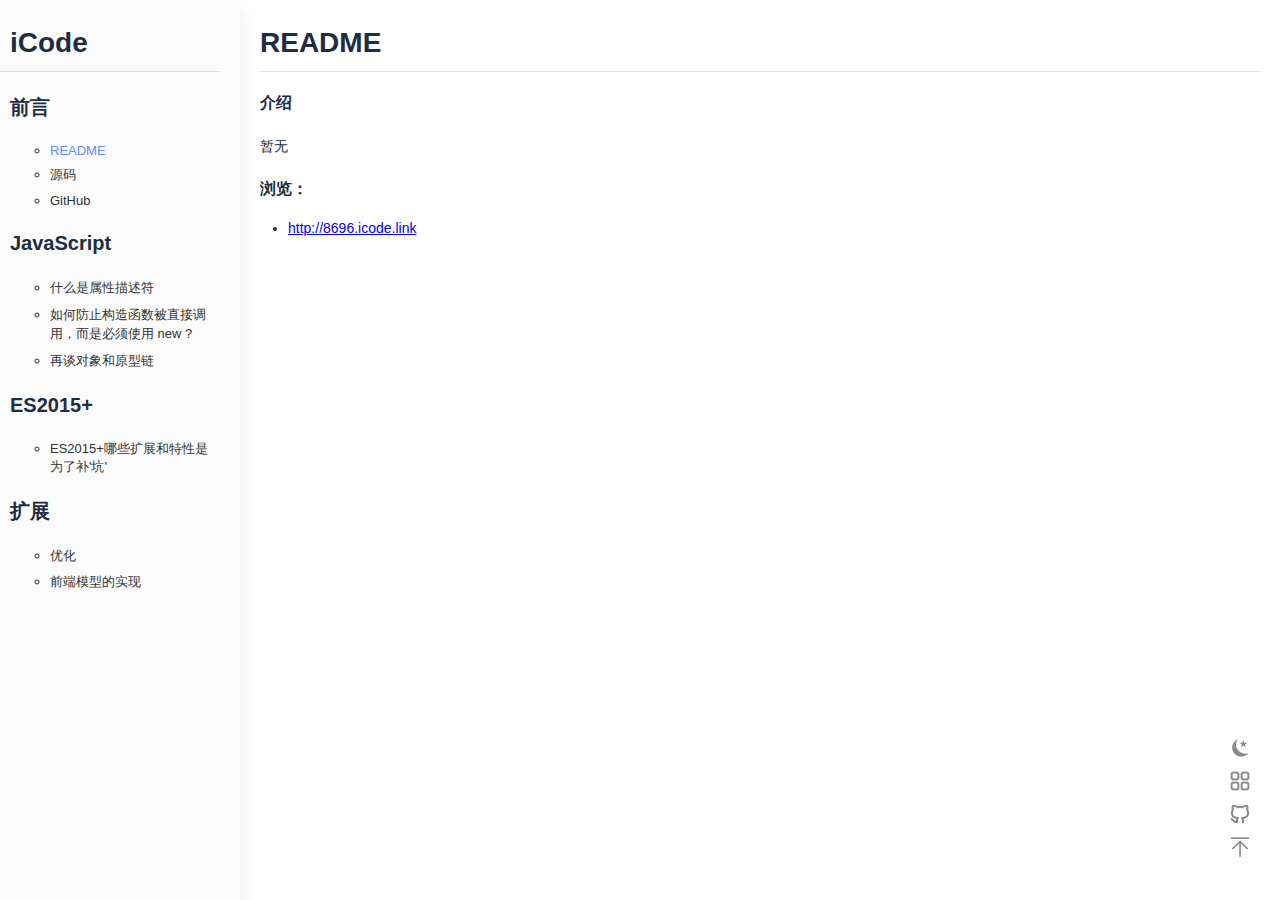
==== index.html @ f2ccc07b "init" ====
<!DOCTYPE html>
<html lang="en" class="">
<head>
  <meta charset="UTF-8">
  <meta name="viewport"
        content="width=device-width, user-scalable=no, initial-scale=1.0, maximum-scale=1.0, minimum-scale=1.0">
  <title></title>
  <link rel="stylesheet" href="/assets/css/app.css"/>
</head>
<body></body>
<script src="/assets/js/lib.js"></script>
<script src="/assets/js/app.js"></script>
</html>
---- assets/css/app.css ----
@charset "UTF-8";
.hljs {
  display: block;
  overflow-x: auto;
  padding: 0.5em;
  background: rgba(245, 247, 250, 0.73);
  border-radius: 3px; }

/* Base color: saturation 0; */
.hljs,
.hljs-subst {
  color: #444; }

.hljs-comment {
  color: #adadad;
  font-style: italic; }

.hljs-keyword,
.hljs-attribute,
.hljs-selector-tag,
.hljs-meta-keyword,
.hljs-doctag,
.hljs-name {
  font-weight: bold; }

/* User color: hue: 0 */
.hljs-type,
.hljs-string,
.hljs-number,
.hljs-selector-id,
.hljs-selector-class,
.hljs-quote,
.hljs-template-tag,
.hljs-deletion {
  color: #d14; }

.hljs-title,
.hljs-section {
  color: #667ec5;
  font-weight: bold; }

.hljs-regexp,
.hljs-symbol,
.hljs-variable,
.hljs-template-variable,
.hljs-link,
.hljs-selector-attr,
.hljs-selector-pseudo {
  color: #BC6060; }

/* Language color: hue: 90; */
.hljs-literal {
  color: #51a728; }

.hljs-built_in,
.hljs-bullet,
.hljs-code,
.hljs-addition {
  color: #0086b3; }

/* Meta color: hue: 200 */
.hljs-meta {
  color: #1f7199; }

.hljs-meta-string {
  color: #4d99bf; }

/* Misc effects */
.hljs-emphasis {
  font-style: italic; }

.hljs-strong {
  font-weight: bold; }

/*--------------------------------*/
html p,
html span,
html h1,
html h2,
html h3,
html h4,
html h5,
html h6 {
  transition: all .6s; }

body {
  padding: 0;
  margin: 0;
  font-size: 14px;
  font-family: PingFang SC, Helvetica Neue, Hiragino Sans GB, Segoe UI, Microsoft YaHei, 微软雅黑, sans-serif;
  color: #202d40;
  overflow-x: hidden;
  height: 100vh;
  display: flex; }
  body *::selection {
    background: #b3d7fe; }

.sidebar {
  transition: all .3s;
  box-shadow: 5px 11px 17px 0 rgba(0, 0, 0, 0.05);
  background-color: rgba(251, 251, 251, 0.9);
  width: 240px;
  box-sizing: border-box;
  z-index: 1;
  position: relative; }
  .sidebar .section {
    height: 100vh;
    overflow: auto;
    padding-right: 20px;
    width: 100%;
    box-sizing: border-box; }
    .sidebar .section > h2, .sidebar .section > h1 {
      padding-left: 10px; }
    .sidebar .section > ul {
      padding-left: 10px; }
  .sidebar li {
    margin-top: 8px;
    margin-bottom: 8px; }
  .sidebar a {
    font-size: 13px;
    text-decoration: none; }
  .sidebar a:visited,
  .sidebar a:link,
  .sidebar a:active {
    color: #333333; }
  .sidebar a:hover {
    color: #678dff; }
  .sidebar p {
    margin-top: 0;
    margin-bottom: 0;
    line-height: 1.3; }
  .sidebar .sidebar-active {
    color: #678dff !important; }

body .sidebar-hide {
  width: 0;
  overflow: hidden;
  transition: all .3s;
  box-shadow: none; }
  body .sidebar-hide * {
    display: none; }

.content {
  max-width: 100vw;
  width: calc(100vw - 240px);
  overflow-x: hidden;
  box-sizing: border-box; }
  .content .section {
    height: auto;
    overflow: auto;
    padding-right: 20px;
    padding-bottom: 0;
    padding-left: 20px;
    width: 100%;
    box-sizing: border-box;
    max-width: 100vw;
    overflow-x: hidden; }
    .content .section ul {
      padding-left: 28px; }
      .content .section ul > li {
        margin-top: 2px;
        margin-bottom: 2px; }

p code,
ul code,
h1 code,
h2 code,
h3 code,
h4 code,
h5 code,
h6 code {
  color: #a50000;
  background-color: rgba(245, 247, 250, 0.73);
  padding-left: 4px;
  padding-right: 4px; }

blockquote {
  border-left: 4px solid #b6b6b6;
  padding: 6px 10px;
  margin: 15px 0;
  background: rgba(245, 247, 250, 0.73);
  overflow: auto;
  box-sizing: border-box; }
  blockquote p {
    margin: 0;
    color: #5a5a5a;
    white-space: nowrap;
    padding-right: 12px;
    width: max-content; }

pre * {
  font-family: Consolas, Liberation Mono, Menlo, Courier, monospace; }
pre .line {
  padding-right: 12px;
  box-sizing: border-box; }
pre .line-number {
  color: #c0c0c0;
  position: relative;
  display: inline-block;
  height: 24px;
  /* background: #989898; */
  padding-left: 3px;
  padding-right: 10px;
  user-select: none; }
pre .line-number::after {
  position: absolute;
  background-color: #eaeaea;
  content: ' ';
  width: 1px;
  right: 0;
  top: 0;
  user-select: none; }

pre, p {
  line-height: 24px; }

h1 {
  font-size: 28px;
  border-bottom: 1px solid #ddd; }

h2 {
  font-size: 24px;
  border-bottom: 1px solid #ddd; }

h3 {
  font-size: 20px; }

h4 {
  font-size: 16px; }

h5,
h6 {
  font-size: 14px; }

h1, h2, h3, h4, h5, h6 {
  margin: 15px 0;
  padding: 0;
  cursor: text;
  position: relative;
  font-weight: 700;
  line-height: 2; }

.fixed {
  position: fixed;
  bottom: 30px;
  right: 30px; }
  .fixed .icon {
    margin-top: 10px;
    margin-bottom: 10px; }
    .fixed .icon img {
      width: 20px;
      cursor: pointer; }
    .fixed .icon img:hover {
      opacity: .7; }

.loading {
  height: 100%;
  display: flex;
  justify-content: center;
  align-items: center; }

.top-line {
  position: fixed;
  left: 0;
  top: 0;
  height: 1px;
  width: 0;
  background-color: #9c9c9c;
  z-index: 9; }

.black-theme body {
  color: #bababa; }
  .black-theme body a:visited,
  .black-theme body a:link,
  .black-theme body a:active {
    color: #bababa; }
  .black-theme body *::selection {
    background: #969696; }
  .black-theme body h1, .black-theme body h2, .black-theme body h3, .black-theme body h4, .black-theme body h5, .black-theme body h6 {
    color: #dadada; }
.black-theme .top-line {
  background-color: #dadada;
  height: 2px; }
.black-theme .sidebar {
  box-shadow: 5px 11px 17px 0 rgba(154, 154, 154, 0.05); }
.black-theme .sidebar, .black-theme .content {
  background-color: #2b2b2b; }
.black-theme .hljs {
  background-color: rgba(33, 33, 33, 0.73); }
.black-theme blockquote {
  background-color: rgba(33, 33, 33, 0.73);
  border-left: 4px solid #4a4a4a; }
  .black-theme blockquote p {
    color: #bababa; }
.black-theme .hljs, .black-theme .hljs-subst {
  color: #bdbdbd; }
.black-theme p code, .black-theme ul code, .black-theme h1 code, .black-theme h2 code, .black-theme h3 code, .black-theme h4 code, .black-theme h5 code, .black-theme h6 code {
  background-color: rgba(49, 49, 49, 0.73);
  color: #888888; }
.black-theme pre .line-number {
  color: #484848; }
.black-theme pre .line-number::after {
  background-color: #353535; }
.black-theme .hljs-comment {
  color: #4e4e4e; }
.black-theme .hljs-type, .black-theme .hljs-string, .black-theme .hljs-number,
.black-theme .hljs-selector-id, .black-theme .hljs-selector-class,
.black-theme .hljs-quote, .black-theme .hljs-template-tag, .black-theme .hljs-deletion {
  color: #980026; }
.black-theme .hljs-title, .black-theme .hljs-section {
  color: #3f5db7; }
.black-theme ::-webkit-scrollbar-track {
  background-color: rgba(0, 0, 0, 0); }
.black-theme ::-webkit-scrollbar-thumb {
  background-color: #424242; }
.black-theme ::-webkit-scrollbar-thumb:hover {
  background-color: #c8c8c8; }

::-webkit-scrollbar {
  width: 8px;
  height: 8px; }

::-webkit-scrollbar-track {
  width: 8px;
  background-color: rgba(0, 0, 0, 0);
  border-radius: 3px; }

::-webkit-scrollbar-thumb {
  background-color: #dedede;
  background-clip: padding-box;
  min-height: 28px;
  border-radius: 3px; }

::-webkit-scrollbar-thumb:hover {
  background-color: #b6b6b6; }

/*# sourceMappingURL=app.css.map */
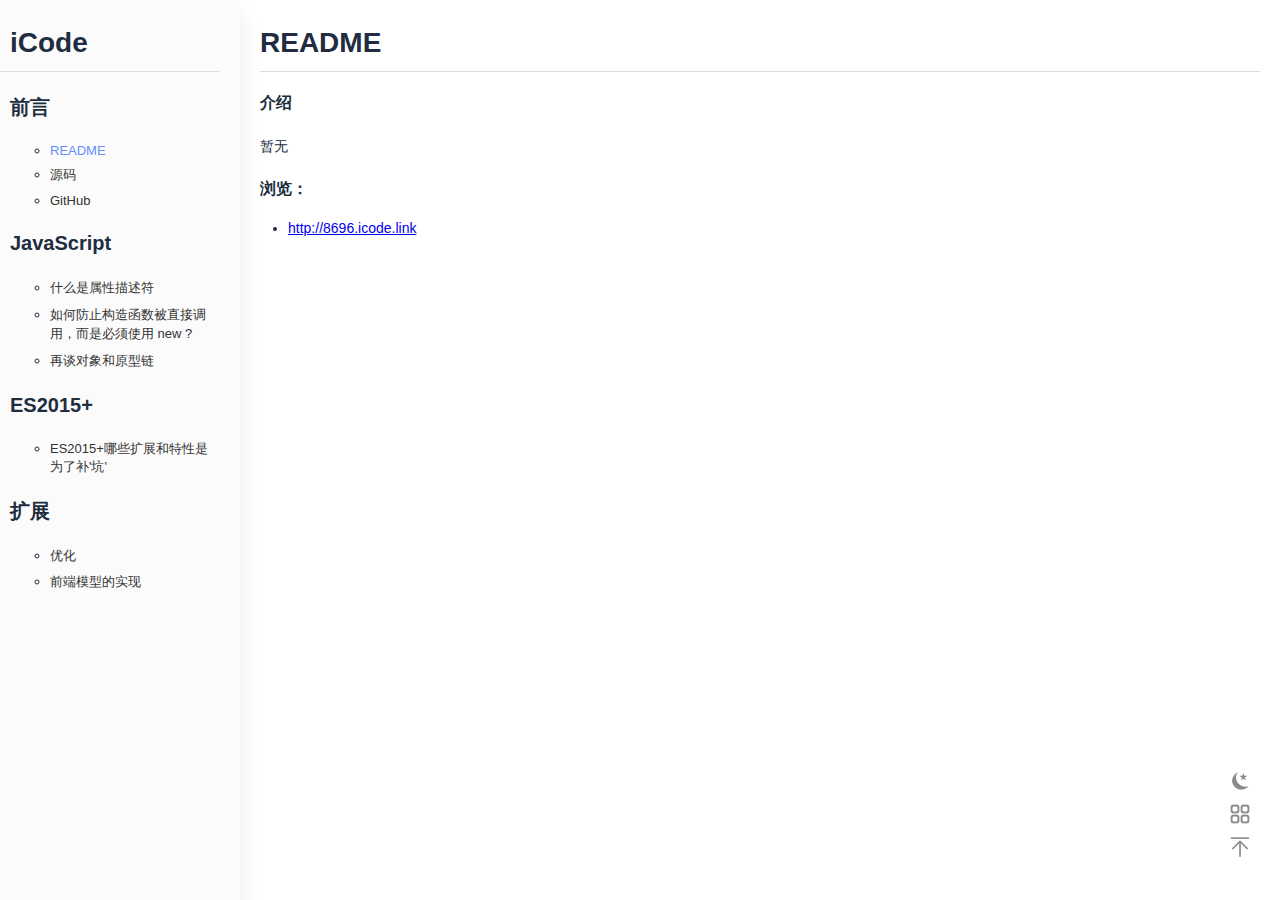
==== commit a878c7ac: "Wed May 20 2020 22:18:41 GMT+0800 (China Standard Time)" ====
--- a/index.html
+++ b/index.html
@@ -1,5 +1,5 @@
 <!DOCTYPE html>
-<html lang="en" class="">
+<html lang="zh">
 <head>
   <meta charset="UTF-8">
   <meta name="viewport"
--- a/assets/css/app.css
+++ b/assets/css/app.css
@@ -254,7 +254,7 @@
       opacity: .7; }
 
 .loading {
-  height: 100%;
+  height: 100vh;
   display: flex;
   justify-content: center;
   align-items: center; }
